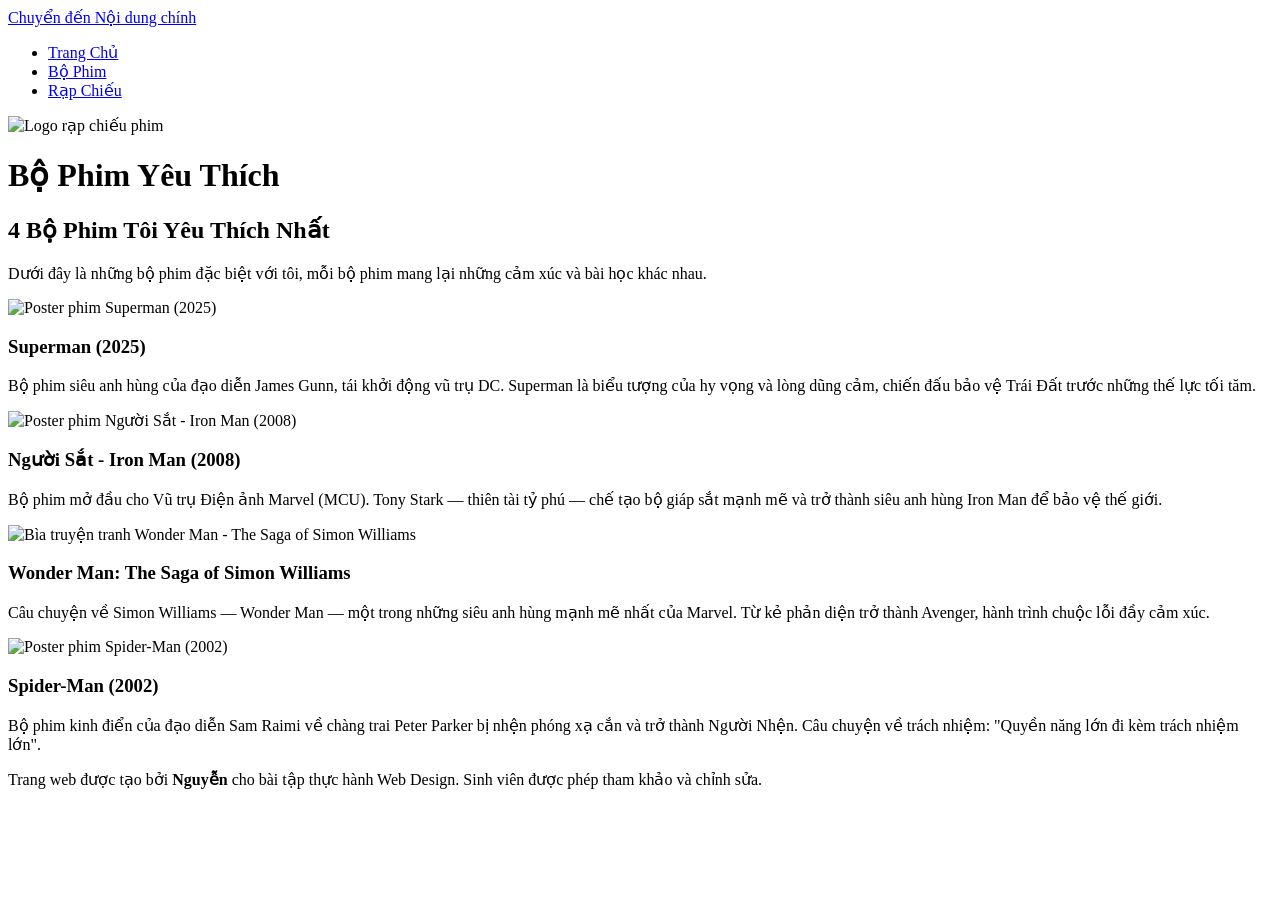
==== phim.html @ 8ffd732b "Add files via upload" ====
<!DOCTYPE html>
<html lang="vi">
<head>
  <meta charset="utf-8">
  <meta name="viewport" content="width=device-width, initial-scale=1.0">
  <meta name="description" content="Danh sách 4 bộ phim yêu thích - những tác phẩm điện ảnh đáng xem nhất.">
  <title>Bộ Phim | Phim Yêu Thích</title>
  <link rel="stylesheet" href="css/style.css">
</head>
<body>

  <!-- Skip to Main Content -->
  <a href="#main-content" class="skip-link">Chuyển đến Nội dung chính</a>

  <!-- HEADER -->
  <header id="site-header">
    <nav id="main-nav">
      <ul>
        <li><a href="index.html">Trang Chủ</a></li>
        <li><a href="phim.html" class="active">Bộ Phim</a></li>
        <li><a href="rap.html">Rạp Chiếu</a></li>
      </ul>
      <img src="images/cinema-logo.jpg" alt="Logo rạp chiếu phim" id="header-img">
    </nav>
    <h1>Bộ Phim Yêu Thích</h1>
  </header>

  <!-- MAIN CONTENT -->
  <main id="main-content">

    <section id="movie-list">
      <h2>4 Bộ Phim Tôi Yêu Thích Nhất</h2>
      <p>Dưới đây là những bộ phim đặc biệt với tôi, mỗi bộ phim mang lại những cảm xúc và bài học khác nhau.</p>

      <!-- GRID 2 CỘT ẢNH PHIM -->
      <div id="phim-grid">

        <!-- Phim 1 -->
        <div class="phim-item" id="phim-1">
          <img src="images/phim1.jpg" alt="Poster phim Superman (2025)">
          <h3>Superman (2025)</h3>
          <p>Bộ phim siêu anh hùng của đạo diễn James Gunn, tái khởi động vũ trụ DC. Superman là biểu tượng của hy vọng và lòng dũng cảm, chiến đấu bảo vệ Trái Đất trước những thế lực tối tăm.</p>
        </div>

        <!-- Phim 2 -->
        <div class="phim-item" id="phim-2">
          <img src="images/phim2.jpg" alt="Poster phim Người Sắt - Iron Man (2008)">
          <h3>Người Sắt - Iron Man (2008)</h3>
          <p>Bộ phim mở đầu cho Vũ trụ Điện ảnh Marvel (MCU). Tony Stark — thiên tài tỷ phú — chế tạo bộ giáp sắt mạnh mẽ và trở thành siêu anh hùng Iron Man để bảo vệ thế giới.</p>
        </div>

        <!-- Phim 3 -->
        <div class="phim-item" id="phim-3">
          <img src="images/phim3.jpg" alt="Bìa truyện tranh Wonder Man - The Saga of Simon Williams">
          <h3>Wonder Man: The Saga of Simon Williams</h3>
          <p>Câu chuyện về Simon Williams — Wonder Man — một trong những siêu anh hùng mạnh mẽ nhất của Marvel. Từ kẻ phản diện trở thành Avenger, hành trình chuộc lỗi đầy cảm xúc.</p>
        </div>

        <!-- Phim 4 -->
        <div class="phim-item" id="phim-4">
          <img src="images/phim4.jpg" alt="Poster phim Spider-Man (2002)">
          <h3>Spider-Man (2002)</h3>
          <p>Bộ phim kinh điển của đạo diễn Sam Raimi về chàng trai Peter Parker bị nhện phóng xạ cắn và trở thành Người Nhện. Câu chuyện về trách nhiệm: "Quyền năng lớn đi kèm trách nhiệm lớn".</p>
        </div>

      </div><!-- end #phim-grid -->
    </section>

  </main>

  <!-- FOOTER -->
  <footer id="site-footer">
    <p>Trang web được tạo bởi <strong>Nguyễn</strong> cho bài tập thực hành Web Design.
      Sinh viên được phép tham khảo và chỉnh sửa.</p>
  </footer>

</body>
</html>
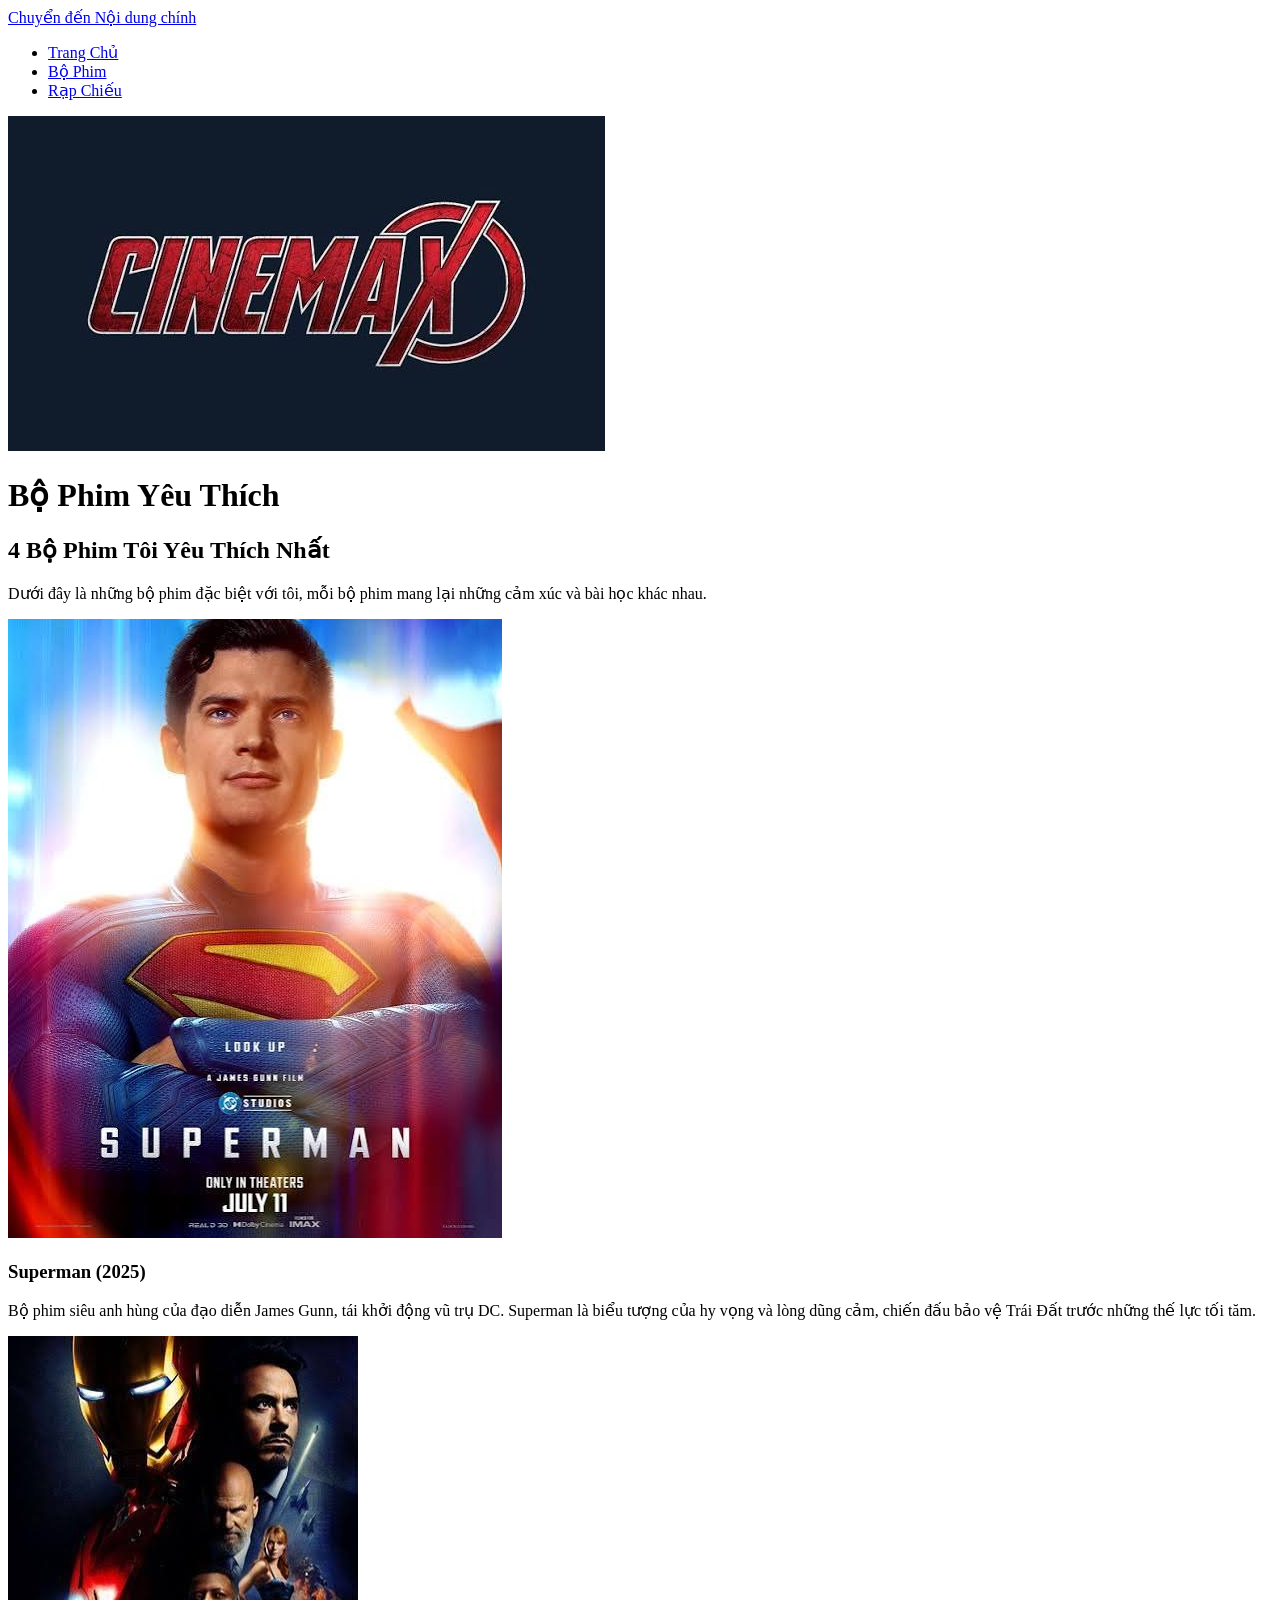
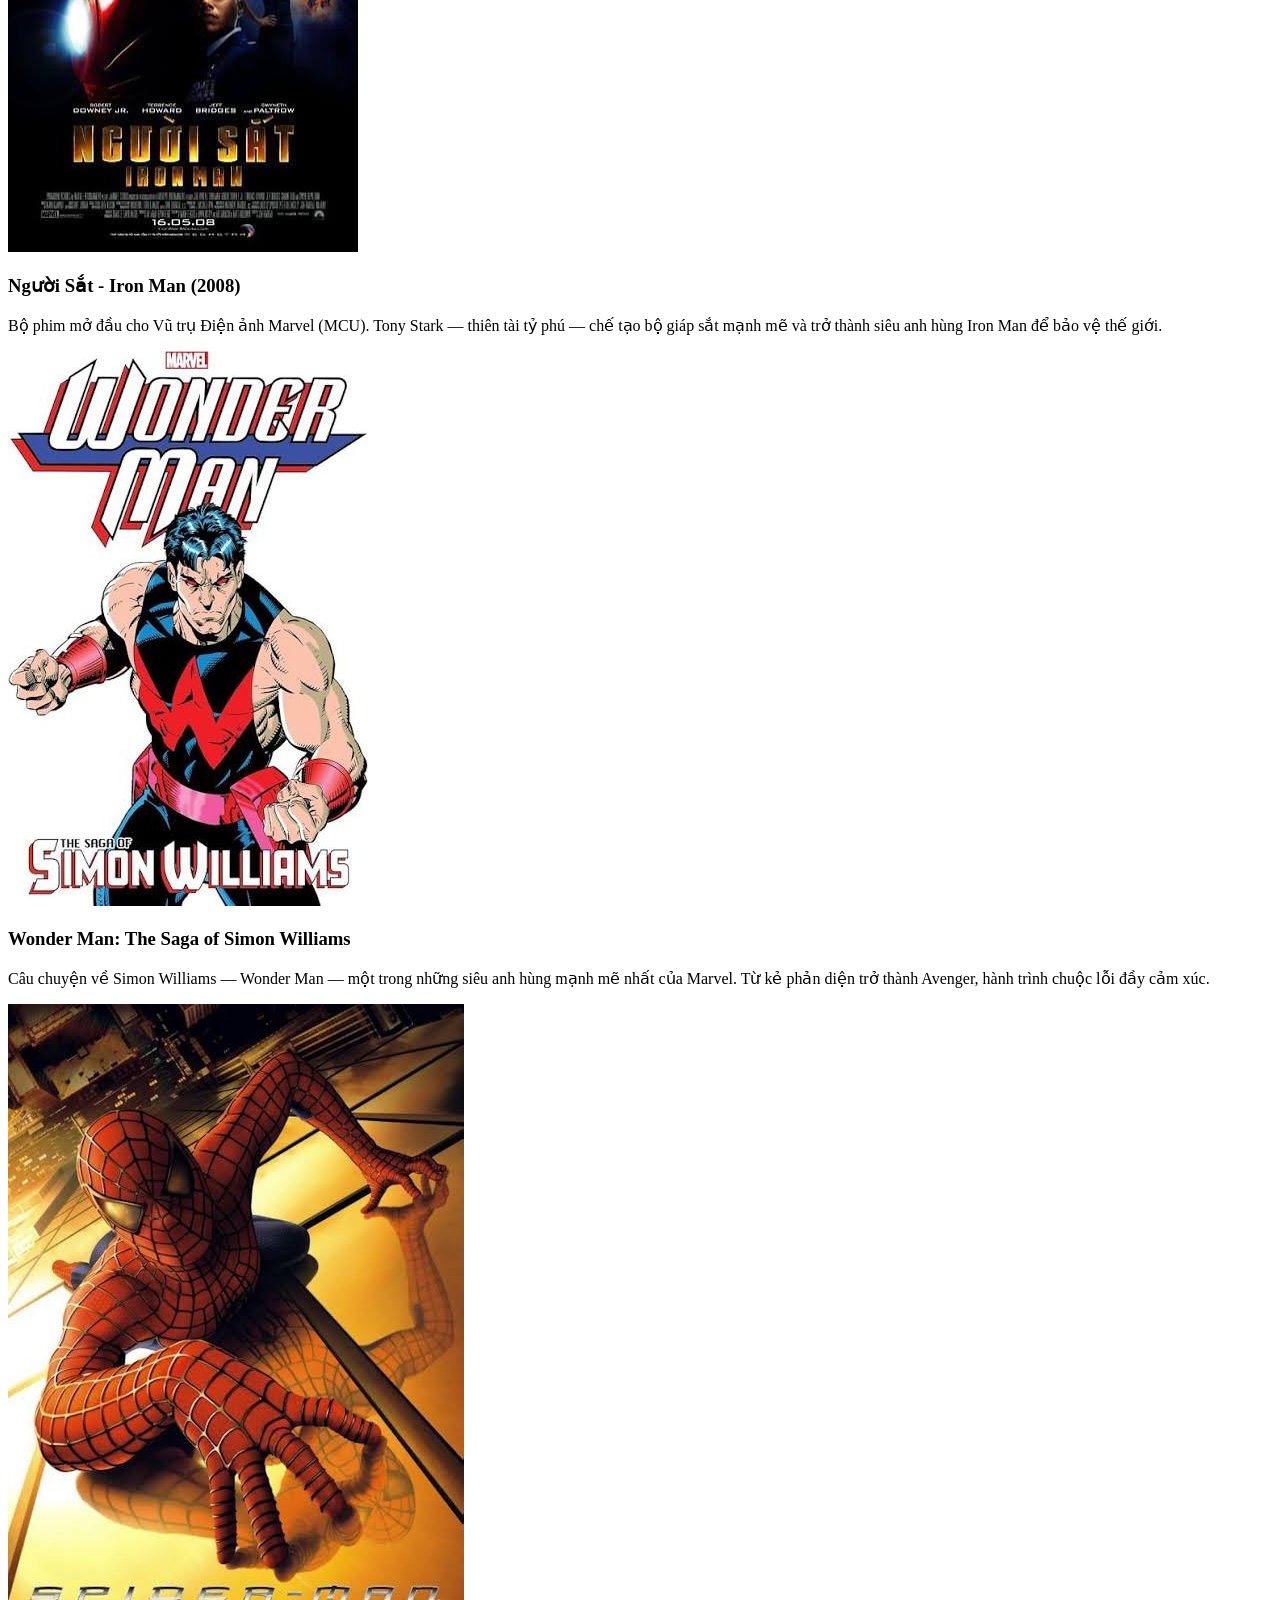
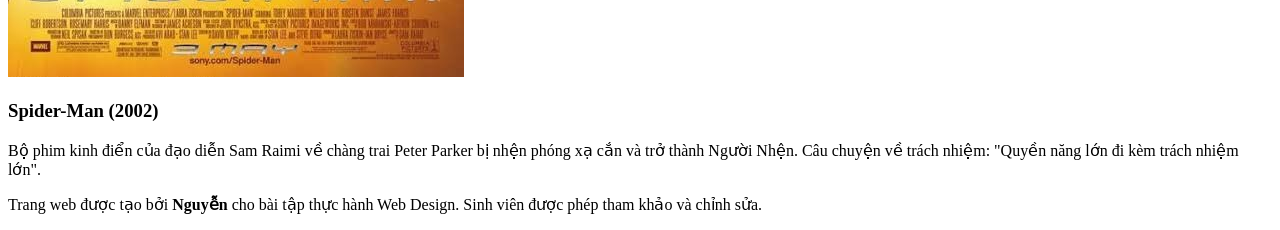
==== commit 58a874ca: "Update phim.html" ====
--- a/phim.html
+++ b/phim.html
@@ -20,7 +20,7 @@
         <li><a href="phim.html" class="active">Bộ Phim</a></li>
         <li><a href="rap.html">Rạp Chiếu</a></li>
       </ul>
-      <img src="images/cinema-logo.jpg" alt="Logo rạp chiếu phim" id="header-img">
+      <img src="cinema-logo.jpg" alt="Logo rạp chiếu phim" id="header-img">
     </nav>
     <h1>Bộ Phim Yêu Thích</h1>
   </header>
@@ -37,28 +37,28 @@
 
         <!-- Phim 1 -->
         <div class="phim-item" id="phim-1">
-          <img src="images/phim1.jpg" alt="Poster phim Superman (2025)">
+          <img src="phim1.jpg" alt="Poster phim Superman (2025)">
           <h3>Superman (2025)</h3>
           <p>Bộ phim siêu anh hùng của đạo diễn James Gunn, tái khởi động vũ trụ DC. Superman là biểu tượng của hy vọng và lòng dũng cảm, chiến đấu bảo vệ Trái Đất trước những thế lực tối tăm.</p>
         </div>
 
         <!-- Phim 2 -->
         <div class="phim-item" id="phim-2">
-          <img src="images/phim2.jpg" alt="Poster phim Người Sắt - Iron Man (2008)">
+          <img src="phim2.jpg" alt="Poster phim Người Sắt - Iron Man (2008)">
           <h3>Người Sắt - Iron Man (2008)</h3>
           <p>Bộ phim mở đầu cho Vũ trụ Điện ảnh Marvel (MCU). Tony Stark — thiên tài tỷ phú — chế tạo bộ giáp sắt mạnh mẽ và trở thành siêu anh hùng Iron Man để bảo vệ thế giới.</p>
         </div>
 
         <!-- Phim 3 -->
         <div class="phim-item" id="phim-3">
-          <img src="images/phim3.jpg" alt="Bìa truyện tranh Wonder Man - The Saga of Simon Williams">
+          <img src="phim3.jpg" alt="Bìa truyện tranh Wonder Man - The Saga of Simon Williams">
           <h3>Wonder Man: The Saga of Simon Williams</h3>
           <p>Câu chuyện về Simon Williams — Wonder Man — một trong những siêu anh hùng mạnh mẽ nhất của Marvel. Từ kẻ phản diện trở thành Avenger, hành trình chuộc lỗi đầy cảm xúc.</p>
         </div>
 
         <!-- Phim 4 -->
         <div class="phim-item" id="phim-4">
-          <img src="images/phim4.jpg" alt="Poster phim Spider-Man (2002)">
+          <img src="phim4.jpg" alt="Poster phim Spider-Man (2002)">
           <h3>Spider-Man (2002)</h3>
           <p>Bộ phim kinh điển của đạo diễn Sam Raimi về chàng trai Peter Parker bị nhện phóng xạ cắn và trở thành Người Nhện. Câu chuyện về trách nhiệm: "Quyền năng lớn đi kèm trách nhiệm lớn".</p>
         </div>
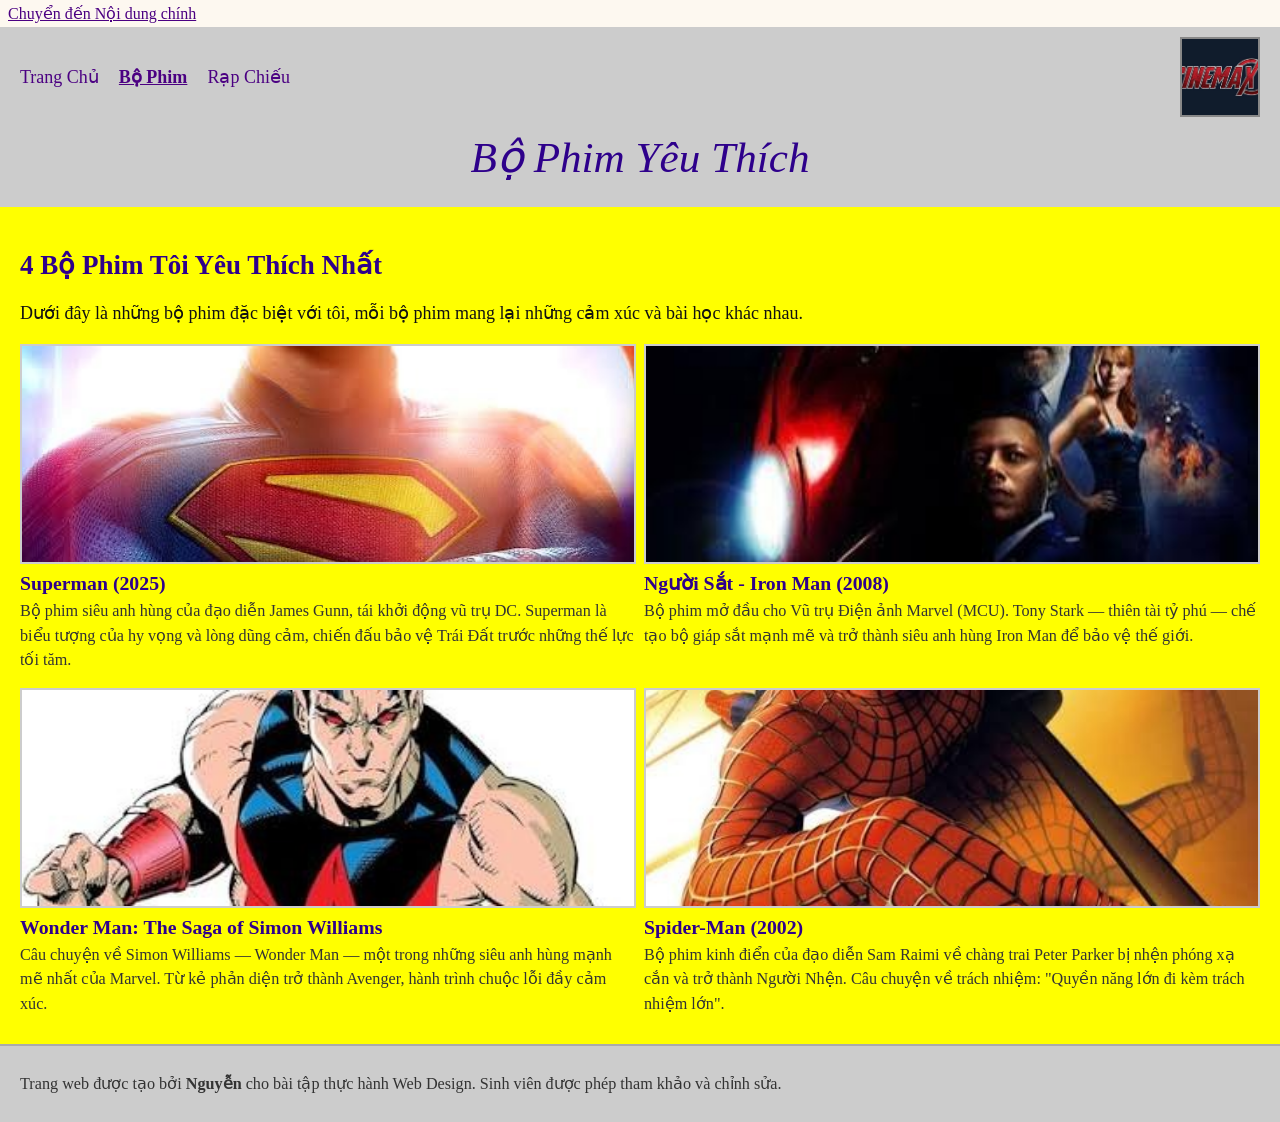
==== commit 362d5f23: "Update phim.html" ====
--- a/phim.html
+++ b/phim.html
@@ -5,7 +5,7 @@
   <meta name="viewport" content="width=device-width, initial-scale=1.0">
   <meta name="description" content="Danh sách 4 bộ phim yêu thích - những tác phẩm điện ảnh đáng xem nhất.">
   <title>Bộ Phim | Phim Yêu Thích</title>
-  <link rel="stylesheet" href="css/style.css">
+  <link rel="stylesheet" href="style.css">
 </head>
 <body>
 
--- a/style.css
+++ b/style.css
@@ -0,0 +1,278 @@
+
+* {
+  box-sizing: border-box;
+}
+
+body {
+  background-color: #fdf8f0;
+  font-family: Georgia, "Times New Roman", serif;
+  font-size: 18px;
+  color: #111111;
+  margin: 0;
+  padding: 0;
+}
+
+/* ── 2. SKIP TO MAIN CONTENT ── */
+.skip-link {
+  display: block;
+  color: #4b0082;
+  font-size: 16px;
+  padding: 4px 8px;
+  text-decoration: underline;
+}
+
+.skip-link:hover {
+  color: #800080;
+}
+
+/* ── 3. HEADER ── */
+#site-header {
+  background-color: #cccccc;
+  padding: 10px 20px 20px 20px;
+}
+
+/* ── 4. NAV ── */
+#main-nav {
+  display: flex;
+  align-items: center;
+  justify-content: flex-start;
+  flex-wrap: wrap;
+}
+
+#main-nav ul {
+  display: flex;
+  list-style: none;
+  margin: 0;
+  padding: 0;
+  gap: 20px;
+  flex: 1;
+}
+
+#main-nav ul li {
+  list-style-type: none;
+}
+
+#main-nav a {
+  color: #4b0082;
+  text-decoration: none;
+  font-family: Georgia, serif;
+  font-size: 18px;
+}
+
+#main-nav a:hover {
+  text-decoration: underline;
+}
+
+#main-nav a.active {
+  font-weight: bold;
+  text-decoration: underline;
+}
+
+/* Ảnh logo nhỏ góc phải header */
+#header-img {
+  display: block;
+  width: 80px;
+  height: 80px;
+  object-fit: cover;
+  border: 2px solid #888888;
+}
+
+/* Tiêu đề trang trong header */
+#site-header h1 {
+  font-family: "Palatino Linotype", Palatino, Georgia, serif;
+  font-style: italic;
+  color: #2e008b;
+  font-size: 2.4em;
+  text-align: center;
+  margin-top: 15px;
+  margin-bottom: 5px;
+  font-weight: normal;
+}
+
+/* ── 5. MAIN CONTENT ── */
+#main-content {
+  padding: 0;
+}
+
+/* ── 6. SECTIONS ── */
+section {
+  padding: 20px 20px;
+}
+
+/* Trang chủ - phần intro vàng */
+#intro {
+  display: block;
+  background-color: #ffff00;
+  width: 100%;
+}
+
+#intro p {
+  margin-bottom: 16px;
+  line-height: 1.6;
+}
+
+#intro a {
+  color: #4b0082;
+  text-decoration: underline;
+}
+
+/* Trang chủ - phần about (danh sách) */
+#about {
+  display: block;
+  background-color: #fdf8f0;
+  width: 100%;
+}
+
+#about h2 {
+  font-family: Georgia, serif;
+  color: #2e008b;
+  margin-bottom: 12px;
+}
+
+#about ul {
+  list-style-type: disc;
+  padding-left: 30px;
+}
+
+#about ul li {
+  margin-bottom: 8px;
+  line-height: 1.5;
+}
+
+/* ── 7. TRANG PHIM - GRID 2 CỘT ── */
+#movie-list {
+  background-color: #ffff00;
+  width: 100%;
+}
+
+#movie-list h2 {
+  font-family: Georgia, serif;
+  color: #2e008b;
+  margin-bottom: 10px;
+}
+
+#movie-list > p {
+  margin-bottom: 16px;
+  line-height: 1.6;
+}
+
+/* Grid 2 cột cho ảnh phim */
+#phim-grid {
+  display: grid;
+  grid-template-columns: 1fr 1fr;
+  gap: 8px;
+  width: 100%;
+}
+
+.phim-item {
+  display: block;
+  background-color: #ffff00;
+}
+
+.phim-item img {
+  display: block;
+  width: 100%;
+  height: 220px;
+  object-fit: cover;
+  border: 2px solid #cccccc;
+}
+
+.phim-item h3 {
+  font-family: Georgia, serif;
+  color: #2e008b;
+  font-size: 1.1em;
+  margin: 8px 0 4px 0;
+}
+
+.phim-item p {
+  font-size: 0.9em;
+  color: #333333;
+  line-height: 1.5;
+  margin: 0 0 8px 0;
+}
+
+/* ── 8. TRANG RẠP CHIẾU ── */
+#rap-info {
+  background-color: #ffff00;
+  width: 100%;
+}
+
+#rap-info h2 {
+  font-family: Georgia, serif;
+  color: #2e008b;
+  margin-bottom: 12px;
+}
+
+#rap-info p {
+  margin-bottom: 14px;
+  line-height: 1.6;
+}
+
+/* Ảnh rạp phim - hiển thị toàn bề rộng */
+#rap-anh {
+  display: block;
+  width: 100%;
+  margin: 16px 0;
+}
+
+#rap-anh img {
+  display: block;
+  width: 100%;
+  height: auto;
+  border: 2px solid #888888;
+}
+
+/* Thông tin rạp */
+#rap-thong-tin {
+  background-color: #fdf8f0;
+  width: 100%;
+}
+
+#rap-thong-tin h2 {
+  font-family: Georgia, serif;
+  color: #2e008b;
+  margin-bottom: 12px;
+}
+
+#rap-thong-tin ul {
+  list-style-type: square;
+  padding-left: 30px;
+}
+
+#rap-thong-tin ul li {
+  margin-bottom: 10px;
+  line-height: 1.5;
+}
+
+/* ── 9. FOOTER ── */
+#site-footer {
+  background-color: #cccccc;
+  padding: 12px 20px;
+  font-size: 0.9em;
+  color: #333333;
+  border-top: 2px solid #aaaaaa;
+}
+
+#site-footer a {
+  color: #4b0082;
+  text-decoration: underline;
+}
+
+#site-footer a:hover {
+  color: #800080;
+}
+
+/* ── 10. LIÊN KẾT CHUNG ── */
+a {
+  color: #4b0082;
+}
+
+a:hover {
+  color: #800080;
+}
+
+/* ── 11. HÌNH ẢNH CHUNG ── */
+img {
+  max-width: 100%;
+  height: auto;
+}
